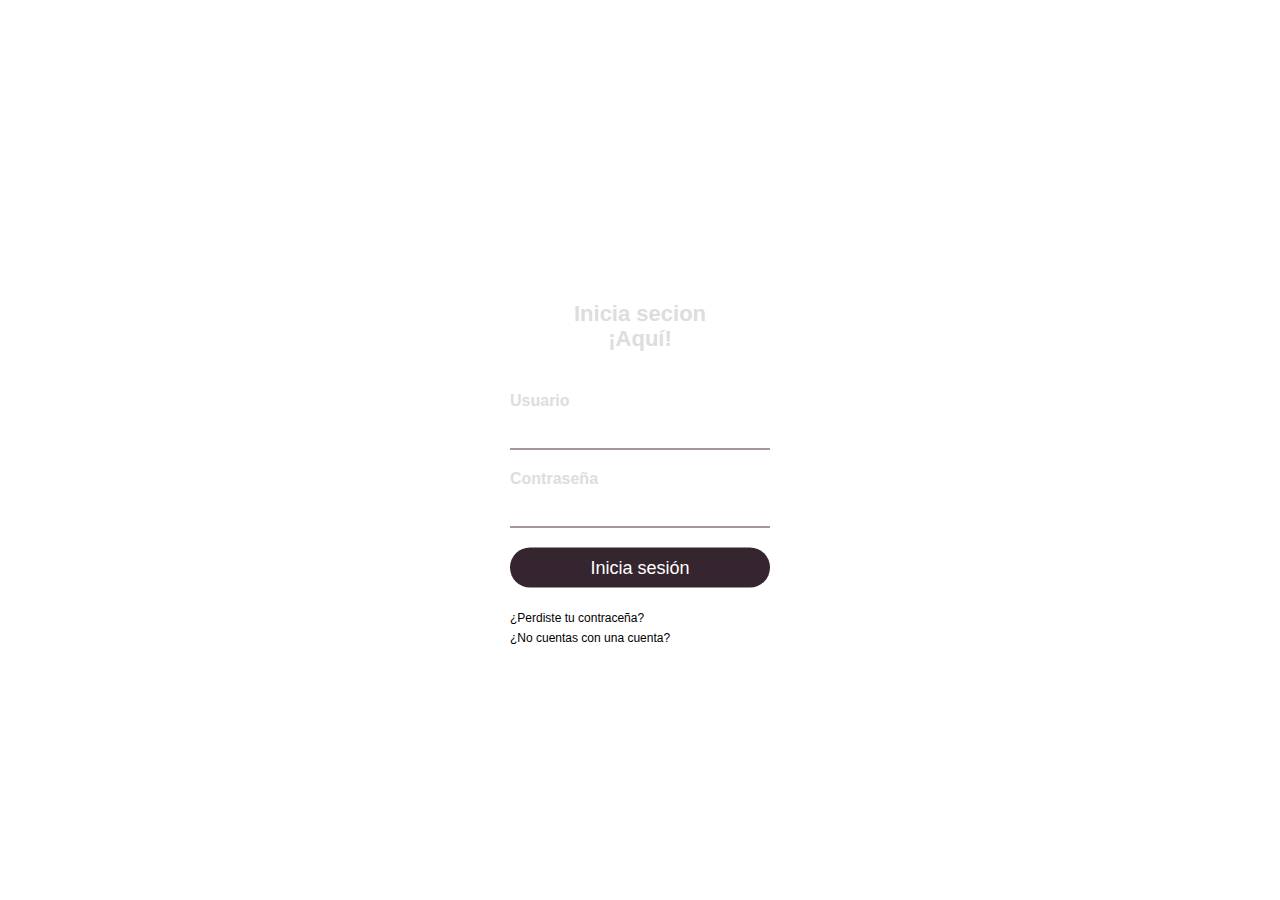
==== login.html @ 0360c827 "commit inicial" ====
<!DOCTYPE html>
<html lang="es">
<head>
    <meta charset="UTF-8">
    <meta http-equiv="X-UA-Compatible" content="IE=edge">
    <meta name="viewport" content="width=device-width, initial-scale=1.0">
    <link rel="stylesheet" href="./css/login.css" >
    <link rel="stylesheet" href="./css/nav.css">
    <link rel="stylesheet" href="./css/normalize.css">
    <title>Iniciar seción Metaverso</title>
</head>

<html>
    <!--barra nav de navegacion-->
    <header class="hero">
        <nav class="nav container">
            <div class="nav__logo">
                <h2 class="nav__title">METAVERSO LA.</h2>
            </div>

            <ul class="nav__link nav__link--menu">
                <li class="nav__items">
                    <a
                        href="index.html"
                        class="nav__links"
                    >Inicio</a>
                </li>

                <li class="nav__items">
                    <a
                        href="#"
                        class="nav__links"
                    >Acerca de</a>
                </li>

                <li class="nav__items">
                    <a
                        href="#"
                        class="nav__links"
                    >Contacto</a>
                </li>

                <li class="nav__items">
                    <a
                        href="login.html"
                        class="nav__links"
                    >Inicia sesión</a>
                </li>

                <li class="nav__items">
                    <a
                        href="sign_up.html"
                        class="nav__links"
                    >Registrarse</a>
                </li>

                <img
                    src="./images/close.svg"
                    class="nav__close"
                >
            </ul>

            <div class="nav__menu">
                <img
                    src="./images/menu.svg"
                    class="nav__img"
                >
            </div>
        </nav>


    </header>

  <body>

    <div class="login-box">
      <h1>Inicia secion <br> ¡Aquí!</h1>
      <h1></h1>
      <form>
        <label for="username">Usuario</label>
        <input type="text" >
        <label for="password">Contraseña</label>
        <input type="password" >
        <input type="submit" value="Inicia sesión">
        <a href="#">¿Perdiste tu contraceña?</a><br>
        <a href="sign_up.html">¿No cuentas con una cuenta?</a>
        <br>
      </form>
    </div>

    
    <script src="./js/slider.js"></script>
    <script src="./js/questions.js"></script>
    <script src="./js/menu.js"></script>
  </body>
</html>
---- css/login.css ----
body {
    margin: 0;
    padding: 0;
    background: url(../img_login/background.png) no-repeat center top;
    background-size: cover;
    font-family: sans-serif;
    height: 100vh;
    font-family: 'Poppins', sans-serif;
  }
  
  
  .container {
    width: 90%;
    max-width: 1200px;
    margin: 0 auto;
    overflow: hidden;
    padding: var(--padding-container);
  }
  
  
  .login-box {
    width: 320px;
    height: 439px;

    color: #dddddd;
    top: 50%;
    left: 50%;
    position: absolute;
    transform: translate(-50%, -50%);
    box-sizing: border-box;
    padding: 70px 30px;
  }
  
 
  
  .login-box h1 {
    margin: 0;
    padding: 0 0 20px;
    text-align: center;
    font-size: 22px;
  }
  
  .login-box label {
    margin: 0;
    padding: 0;
    font-weight: bold;
    display: block;
  }
  
  .login-box input {
    width: 100%;
    margin-bottom: 20px;
  }
  
  .login-box input[type="text"], .login-box input[type="password"] {
    border: none;
    border-bottom: 1px solid #4F2D36;
    background: transparent;
    outline: none;
    height: 40px;
    color: #000;
    font-size: 20px;
    
  }

  .login-box input[type="submit"] {
    border: none;
    outline: none;
    height: 40px;
    background: #35252F;
    color: #fff;
    font-size: 18px;
    border-radius: 20px;
  }
  
  .login-box input[type="submit"]:hover {
    cursor: pointer;
    background: #8FD1D9;
    color: #000;
  }
  
  .login-box a {
    text-decoration: none;
    font-size: 12px;
    line-height: 20px;
    color: #000000;
  }
  
  .login-box a:hover {
    color: #BF6854;
  }
---- css/nav.css ----
/*imagen de fondo para in inicio con su corte en triangulos*/
.hero {
    width: 100%;
    height: 100vh;
    min-height: 600px;
    max-height: 800px;
    position: relative;
    display: grid;
    grid-template-rows: 100px 1fr;
    color: #fff;
}

/* barra nav para navegar */

.nav {
    --padding-container: 0;
    height: 100%;
    display: flex;
    align-items: center;
}

.nav__title {
    font-weight: 300;
}

.nav__link {
    margin-left: auto;
    padding: 0;
    display: grid;
    grid-auto-flow: column;
    grid-auto-columns: max-content;
    gap: 2em;
}

.nav__items {
    list-style: none;
}

.nav__links {
    color: #fff;
    text-decoration: none;
}

.nav__menu {
    margin-left: auto;
    cursor: pointer;
    display: none;
}

.nav__img {
    display: block;
    width: 30px;
}


.nav__close {
    display: var(--show, none);
}


/* hacer responsivo la barra nav */

@media (max-width:800px){
    .nav__menu{
        display: block;
    }

    .nav__link--menu{
        position: fixed;
        background-color: #000;
        top: 0;
        left: 0;
        height: 100%;
        width: 100%;
        display: flex;
        flex-direction: column;
        justify-content: space-evenly;
        align-items: center;
        z-index: 100;
        opacity: 0;
        pointer-events: none;
        transition: .7s opacity;
    }

    .nav__link--show{
        --show: block;
        opacity:1 ;
        pointer-events: unset;
    }

    .nav__close{
        position: absolute;
        top: 30px;
        right: 30px;
        width: 30px;
        cursor: pointer;
    }

}
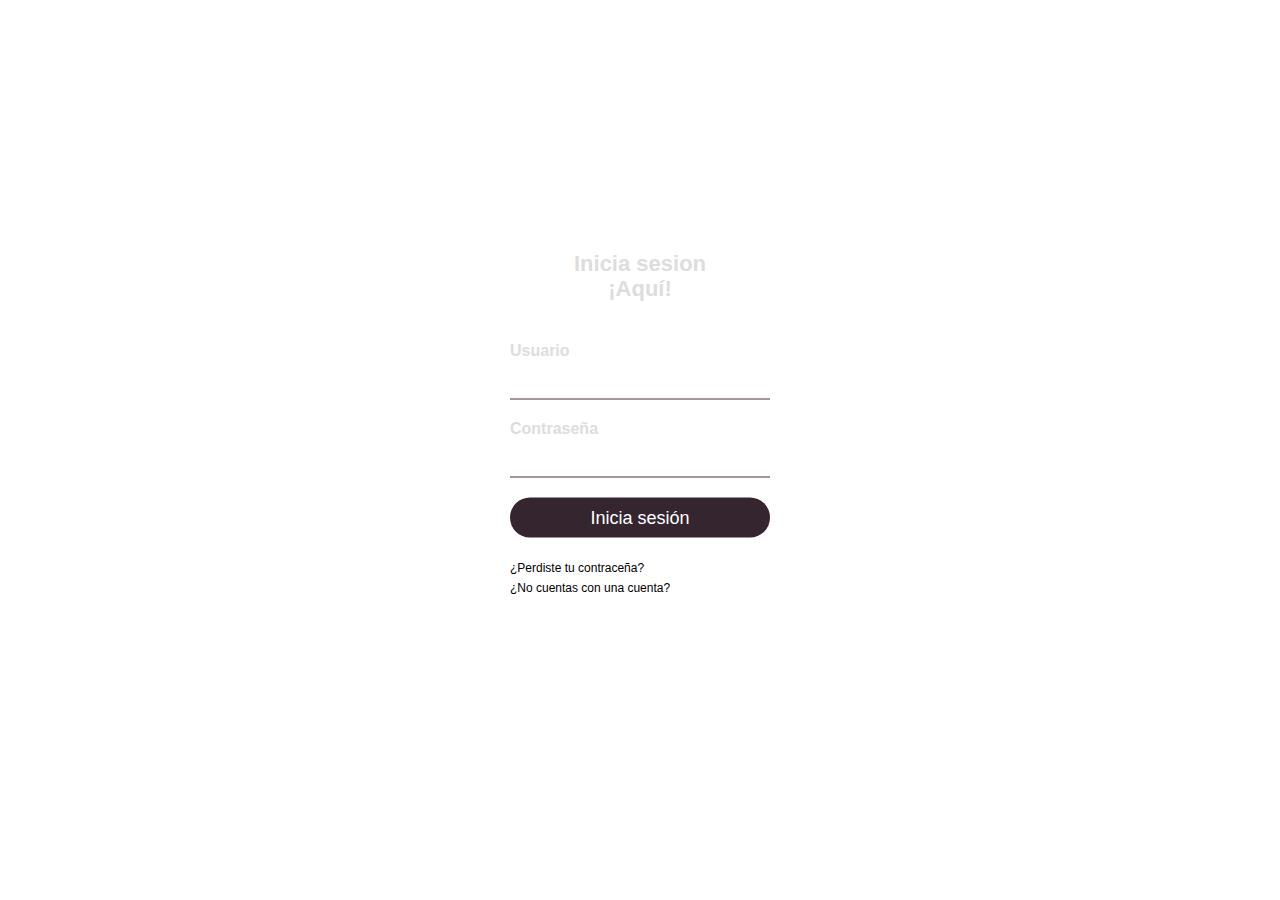
==== commit 3d07b4a1: "Coloque algunos cambios en tienda, rutas, nav, etc" ====
--- a/login.html
+++ b/login.html
@@ -1,96 +1,126 @@
 <!DOCTYPE html>
 <html lang="es">
 <head>
-    <meta charset="UTF-8">
-    <meta http-equiv="X-UA-Compatible" content="IE=edge">
-    <meta name="viewport" content="width=device-width, initial-scale=1.0">
-    <link rel="stylesheet" href="./css/login.css" >
-    <link rel="stylesheet" href="./css/nav.css">
-    <link rel="stylesheet" href="./css/normalize.css">
-    <title>Iniciar seción Metaverso</title>
+    <meta charset="UTF-8"></meta>
+
+    <meta
+        http-equiv="X-UA-Compatible"
+        content="IE=edge"
+    ></meta>
+    <title> METAVERSO-LA login </title>
+    <meta
+        name="viewport"
+        content="width=device-width, initial-scale=1.0"
+    ></meta>
+
+    <link rel="shortcut icon" href="./imagenes/_fd1862bb-e14c-423a-ac61-68fafbd2f3d9.jpg" type="image/x-icon"></link>
+    
+    <link
+        rel="stylesheet"
+        href="./css/login.css"
+    ></link>
+
+    <link
+        rel="stylesheet"
+        href="./css/nav.css"
+    ></link>
+
+    <link
+    rel="stylesheet"
+    href="./css/normalize.css"
+></link>
+
+    <title>Iniciar sesión Metaverso</title>
 </head>
+<html>
+<!-- barra nav de navegacion -->
 
-<html>
-    <!--barra nav de navegacion-->
-    <header class="hero">
-        <nav class="nav container">
-            <div class="nav__logo">
-                <h2 class="nav__title">METAVERSO LA.</h2>
-            </div>
+<header class="principal">
+    <nav class="nav container">
+        <div class="nav__logo">
+            <h2 class="nav__title">METAVERSO LA.</h2>
+        </div>
 
-            <ul class="nav__link nav__link--menu">
-                <li class="nav__items">
-                    <a
-                        href="index.html"
-                        class="nav__links"
-                    >Inicio</a>
-                </li>
-
-                <li class="nav__items">
-                    <a
-                        href="#"
-                        class="nav__links"
-                    >Acerca de</a>
-                </li>
-
-                <li class="nav__items">
-                    <a
-                        href="#"
-                        class="nav__links"
-                    >Contacto</a>
-                </li>
-
-                <li class="nav__items">
-                    <a
-                        href="login.html"
-                        class="nav__links"
-                    >Inicia sesión</a>
-                </li>
-
-                <li class="nav__items">
-                    <a
-                        href="sign_up.html"
-                        class="nav__links"
-                    >Registrarse</a>
-                </li>
-
-                <img
-                    src="./images/close.svg"
-                    class="nav__close"
-                >
-            </ul>
-
-            <div class="nav__menu">
-                <img
-                    src="./images/menu.svg"
-                    class="nav__img"
-                >
-            </div>
-        </nav>
+        <ul class="nav__link nav__link--menu">
+            <li class="nav__items">
+                <a
+                    href="index.html"
+                    class="nav__links"
+                >Inicio</a>
+            </li>
 
 
-    </header>
+            <li class="nav__items">
+                <a
+                    href="tienda.html"
+                    class="nav__links"
+                >Boletos</a>
+            </li>
 
-  <body>
+            <li class="nav__items">
+                <a
+                    href="sign_up.html"
+                    class="nav__links"
+                >Registrarse</a>
+            </li>
 
+            <li class="nav__items">
+                <a
+                    href="#"
+                    class="nav__links"
+                >Acerca de</a>
+            </li>
+
+            <img
+                src="./imagenes/img_nav/close.svg"
+                class="nav__close"
+            >
+        </ul>
+
+        <div class="nav__menu">
+            <img
+                src="./imagenes/img_nav/menu.svg"
+                class="nav__img"
+            >
+        </div>
+    </nav>
+
+<body>
     <div class="login-box">
-      <h1>Inicia secion <br> ¡Aquí!</h1>
-      <h1></h1>
-      <form>
-        <label for="username">Usuario</label>
-        <input type="text" >
-        <label for="password">Contraseña</label>
-        <input type="password" >
-        <input type="submit" value="Inicia sesión">
-        <a href="#">¿Perdiste tu contraceña?</a><br>
-        <a href="sign_up.html">¿No cuentas con una cuenta?</a>
-        <br>
-      </form>
+        <h1>
+            Inicia sesion 
+
+            <br>
+            ¡Aquí!
+        </h1>
+
+        <h1></h1>
+
+        <form>
+            <label for="username">Usuario</label>
+
+            <input type="text"></input>
+
+            <label for="password">Contraseña</label>
+
+            <input type="password"></input>
+
+            <input
+                type="submit"
+                value="Inicia sesión"
+            ></input>
+
+            <a href="#">¿Perdiste tu contraceña?</a>
+
+            <br>
+
+            <a href="sign_up.html">¿No cuentas con una cuenta?</a>
+
+            <br>
+        </form>
     </div>
 
-    
-    <script src="./js/slider.js"></script>
-    <script src="./js/questions.js"></script>
     <script src="./js/menu.js"></script>
-  </body>
+</body>
 </html>
+</html>--- a/css/nav.css
+++ b/css/nav.css
@@ -10,6 +10,26 @@
     grid-template-rows: 100px 1fr;
     color: #fff;
 }
+/*coloca el marco de toda la pagina (margen)*/
+.container {
+    width: 90%;
+    max-width: 1200px;
+    margin: 0 auto;
+    overflow: hidden;
+    padding: var(--padding-container);
+}
+.principal {
+    width: 100%;
+    height: 100vh;
+    min-height: 600px;
+    max-height: 800px;
+    position: relative;
+    display: grid;
+    grid-template-rows: 100px 1fr;
+    color: #fff;
+}
+
+
 
 /* barra nav para navegar */
 
@@ -98,3 +118,16 @@
     }
 
 }
+
+
+/*<link
+        rel="stylesheet"
+        href="./css/nav.css"
+    ></link>*/
+
+/*<link
+    rel="stylesheet"
+    href="./css/normalize.css"
+></link>*/
+
+/*<script src="./js/menu.js"></script>*/